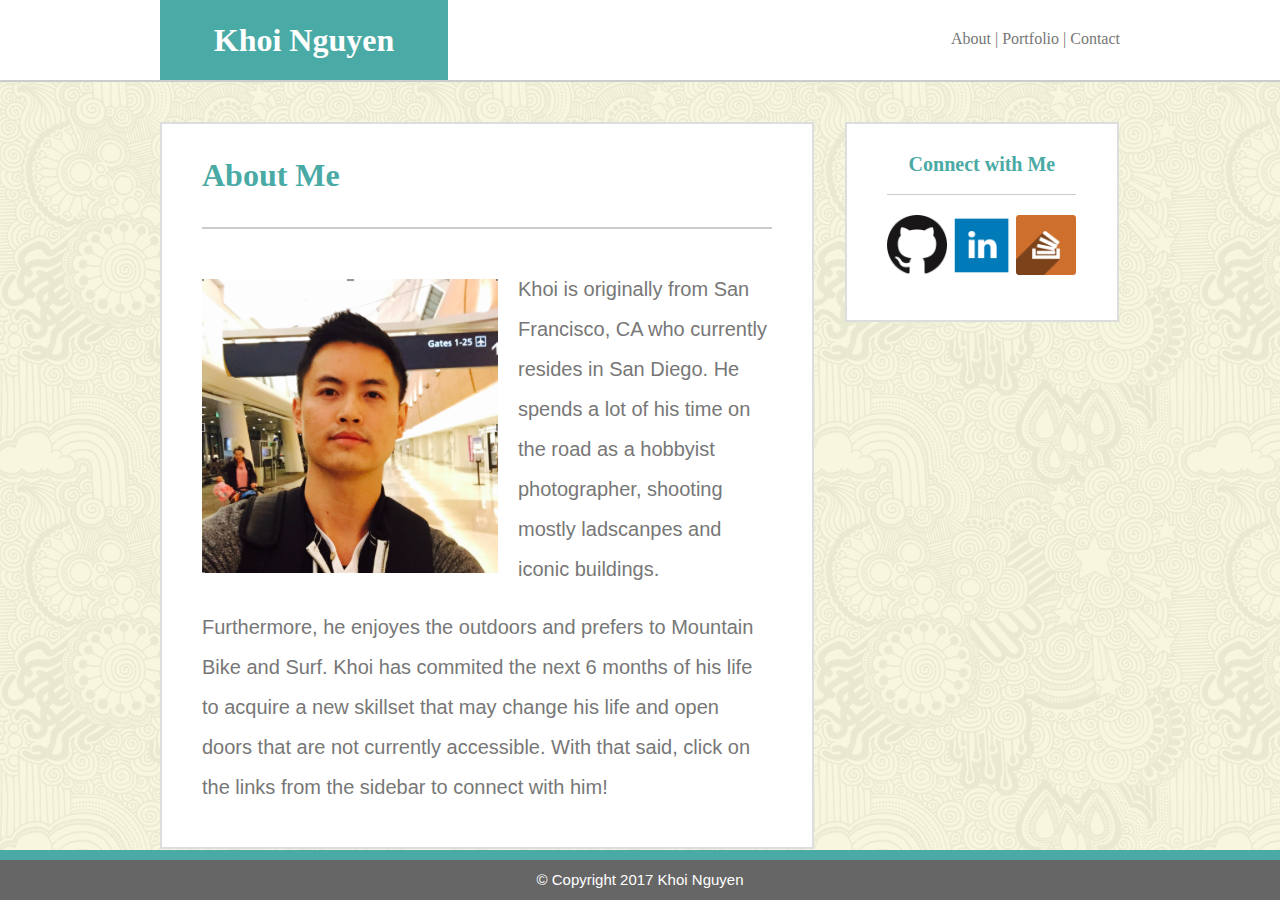
==== index.html @ 0c0db3fa "final release" ====
<!--
Developer:Khoi Nguyen
Date: 1/18/2017
UCSD Code Bootcamp: Homework #1
-->
<!DOCTYPE html>
<html lang="en-us">

<head>
	<meta charset="UTF-8">
	<title> About Me </title>
	<link rel="stylesheet" type="text/css" href="assets/css/style.css">
</head>

<body>
	<!--Contaier for the main header-->
	<header class="headings">
		<div id="mainHeaderWrapper">
			<h1 id="yourName">Khoi Nguyen</h1>
			<!--in page navigation links-->
			<nav id="pageLinks">
				<a href="index.html" class="backgroundSwitch">About	|</a>
				<a href="portfolio.html" class="backgroundSwitch">Portfolio	|</a>
				<a href="contact.html" class="backgroundSwitch">Contact</a>
			</nav>
		</div>
	</header>
	<!--Container for entire content area-->
	<div id="contentArea">
		<div id="mainContent">
			<header class="headings" id="headingLayout">
				<h1>About Me</h1>
			</header>
			<!--image and bio div-->
			<div id="bio-image">
				<img id="myPic" src="assets/images/Tutor_pic.png" alt="Smiley face">
				<p id="mainText"> Khoi is originally from San Francisco, CA who currently resides in San Diego. He spends a lot of his time on the road as a hobbyist photographer, shooting mostly ladscanpes and iconic buildings. </p><br>
				<p id="mainText"> Furthermore, he enjoyes the outdoors and prefers to Mountain Bike and Surf. Khoi has commited the next 6 months of his life to acquire a new skillset that may change his life and open doors that are not currently accessible. With that said, click on the links from the sidebar to connect with him!</p>

			</div>
		</div>
		<div id="sideBar">
			<div id="sideBarWrapper">
				<header class="headings" id="connectHeader">
					<strong> Connect with Me </strong>
				</header>
				<!--connect with me icon & links-->
				<a href="https://github.com/khoin084" target="_blank">
				<img id="gitHub" src="assets/images/github.png" class="rotateIcon" alt="Smiley face" height ="60" width="60">
				</a>
				<a href="https://www.linkedin.com/in/khoi-nguyen-866a8929?trk=nav_responsive_tab_profile" target="_blank">
				<img id="linkedin" src="assets/images/linkedin_square_color.png" class="rotateIcon" alt="Smiley face" height ="60" width="60">
				</a>
				<a href="http://stackoverflow.com/users/7329248/khoi" target="_blank">
				<img id="fb" src="assets/images/stackoverflow.png" class="rotateIcon" alt="Smiley face" height ="60" width="60">
				</a>
			</div>
		</div>
	</div>
	<div id="footerWrapper">
		<!--teal decor strip before footer-->
		<div id="preFooter">
		</div>
		<!--main footer-->
		<footer>
			&copy; Copyright 2017 Khoi Nguyen
		</footer>
	</div>
</body>
</html>
---- assets/css/style.css ----
/**
*Khoi Nguyen
*Homework #1
*Basic Portfolio - About + Portfolio + Contact styling sheet.  
**/

* {
	/*sizing properties for Height and Width*/
	box-sizing: border-box;
}
body {
	/*per spec - all other fonts use:*/
	font-family: 'Arial', 'Helvetica Neue', Helvetica, sans-serif;
	/**per spec - regular font color (used for paragraphs and all text
	*besides the headings)
	**/
	color: #777777;
	background: url(../images/skulls.png);
	margin: 0;
}
/*common styles for all headings, will override this parent if needed.*/
.headings {
	/*per spec - use Teal as background color*/
	color: #4aaaa5;
	/*per spec - main header background color*/
	background-color: #ffffff;
	/*per spec - main header border color*/
	border-bottom: 2px solid #cccccc;
	/*per spec - haeding fonts use:*/
	font-family: 'Georgia', Times, Times New Roman, serif;
}
#mainHeaderWrapper{
	width: 960px;
	/*center wrapper nicely in the middle*/
	margin: 0 auto;
	position: relative;
}
#yourName {
	/*change block element to inline element*/
	display: inline-block;
	color: white;
	background-color: #4aaaa5;
	width: 30%;
	text-align: center;
	line-height: 80px;
	margin: 0;
	/** Alternate method: using floats
	*float: left;
	*width: 30%;
	*text-align: center;
	*background-color: #4aaaa5;
	*color: white;
	**/
}
#pageLinks {
	/*change block element to inline element*/
	display: inline-block;
	width: 20%;
	text-align: right;
	position: absolute;
	right: 0;
	top: 30px;
	/** Alternate method: using floats
	*float: right;
	*width: 70%;
	*text-align: right;	
	*font-size: 20px;
	**/
}
/*main header link styling + bonus feature*/
a {
	color: #777777;
}
a:link {
    text-decoration: none;
}
/*link does not turn purple once visited*/
a:visited {
    text-decoration: none;
}
/*underlines link upon hover*/
a:hover {
    text-decoration: underline;
}
/*Bonus feature to change backgroun upon hover*/
.backgroundSwitch:hover {
	background-color: orange;
}

/***********END OF MAIN HEADER STYLING*******************/

#contentArea {
	/*per spec - entire content area is 960px wide*/
	width: 960px;
	/*nicely centered*/
	margin: 0 auto;
}
#headingLayout {
	/*align with main content padding*/
	margin: 0 40px;
	line-height: 60px;
}
#mainContent {
	display: inline-block;
	/**per spec - The main section content is 650px wide.
	*654px = (630+20+4)px
	**/
	width: 654px;
	margin: 40px 10px 0 0;
	/*per spec - Main content background color:*/
	background-color: #ffffff;
	/*per spec - Main content border color:*/
	border: 2px solid #dddddd;
}
#myPic {
	/*allows main text to wrap around the pic*/
	float: left;
	padding-right: 20px;
	margin-top: 10px;
}
#bio-image {
	/*give bio + image padding and match that of the content header*/
	padding: 40px;
}
#mainText {
	font-size: 20px;
	line-height: 40px;
	margin: 0;
}
/**************************************************
* Portfolio Sytling section
***************************************************/

.sectionLayout {
	background-color: #4aaaa5;
	color: white;
	/*positioning relative to parent sport*/
	position: absolute;
	bottom: 15px;
	left: 30px;
	width: 200px;
}
#soccer {
	/*converting block element to inline element*/
	display: inline-block;
	width: 40%;
	text-align: center;
	margin: 20px 25px;
	/*for section to position itself absolutely*/
	position: relative;
	line-height: 25px;
}
#roadBike {
	/*converting block element to inline element*/
	display: inline-block;
	width: 40%;
	text-align: center;
	margin: 20px;
	/*for section to position itself absolutely*/
	position: relative;
	line-height: 25px;
}
#baseball {
	/*converting block element to inline element*/
	display: inline-block;
	width: 40%;
	text-align: center;
	margin: 20px 25px;
	/*for section to position itself absolutely*/
	position: relative;
	line-height: 25px;
}
#surfing {
	/*converting block element to inline element*/
	display: inline-block;
	width: 40%;
	text-align: center;
	margin: 20px;
	/*for section to position itself absolutely*/
	position: relative;
	line-height: 25px;
}
#track {
	/*converting block element to inline element*/
	display: inline-block;
	width: 40%;
	text-align: center;
	margin: 25px;
	/*for section to position itself absolutely*/
	position: relative;
	line-height: 25px;
}

/*************************************************
* End of Portfolio section
**************************************************/
/*************************************************
* Contacts Styling section
**************************************************/
#formLayout {
	margin: 40px 0  0 40px;
	line-height: 40px;
	font-size: 20px;
}
#name {
	/**label is an inline element, converting to block element
	*to take up entire line.
	**/
	display: block;
	width: 100%;
	height: 30px;
	font-size: 15px;
}
#email {
	/**label is an inline element, converting to block element
	*to take up entire line.
	**/
	display: block;
	width: 100%;
	height: 30px;
	font-size: 15px;
}
#message {
	/**label is an inline element, converting to block element
	*to take up entire line.
	**/
	display: block;
	width: 100%;
	height: 300px;
}
.submitButton {
	background-color: #4aaaa5; 
	font-size: 20px;
	height: 40px;
	margin: 20px 0;
	color: white;
}
/**************************************************
* End of Contacts section
***************************************************/

/***********END OF MAIN CONTENT STYLING*******************/

#sideBar {
	display: inline-block;
	/**per spec - The side bar content is 270px wide.
	*274px = (190+80+4)px
	**/
	width: 274px;
	height: 200px;
	text-align: center;
	border: 2px solid #dddddd;
	margin: 40px 0 0 17px;
	/*align with the mainContent*/
	vertical-align: top;
	padding: 40px;
	background-color: #ffffff;
	position: relative;
}
#sideBarWrapper {
	/*relative to parent position in sideBar*/
	position: absolute;
	top: 10px;	
}
#connectHeader {
	font-size: 20px;
	text-align: center;
	line-height: 60px;
	/*overriding class headerLayout inheritance*/
	border-top: 0;
	border-bottom: 1px solid #cccccc; 
	margin-bottom: 20px;
}
/*Bonus Rotation feature for icons*/
.rotateIcon:hover  {
  -ms-transform: rotate(-20deg);
  -webkit-transform: rotate(-20deg);
  -moz-transform: rotate(-20deg);
  -o-transform: rotate(-20deg);
  transform: rotate(-20deg);
}

/***********END OF SIDEBAR STYLING*******************/

#footerWrapper {
	/*bonus sitcky footer feature*/
	position: fixed;
	bottom: 0;
	width: 100%;
	margin-top: 20px;
}
#preFooter {
	background-color: #4aaaa5;
	height: 10px;
}
footer {
	text-align: center;
	background-color: #666666;
	color: white;
	font-size: 15px;
	line-height: 40px;
}
/***********END OF FOOTER STYLING*******************/
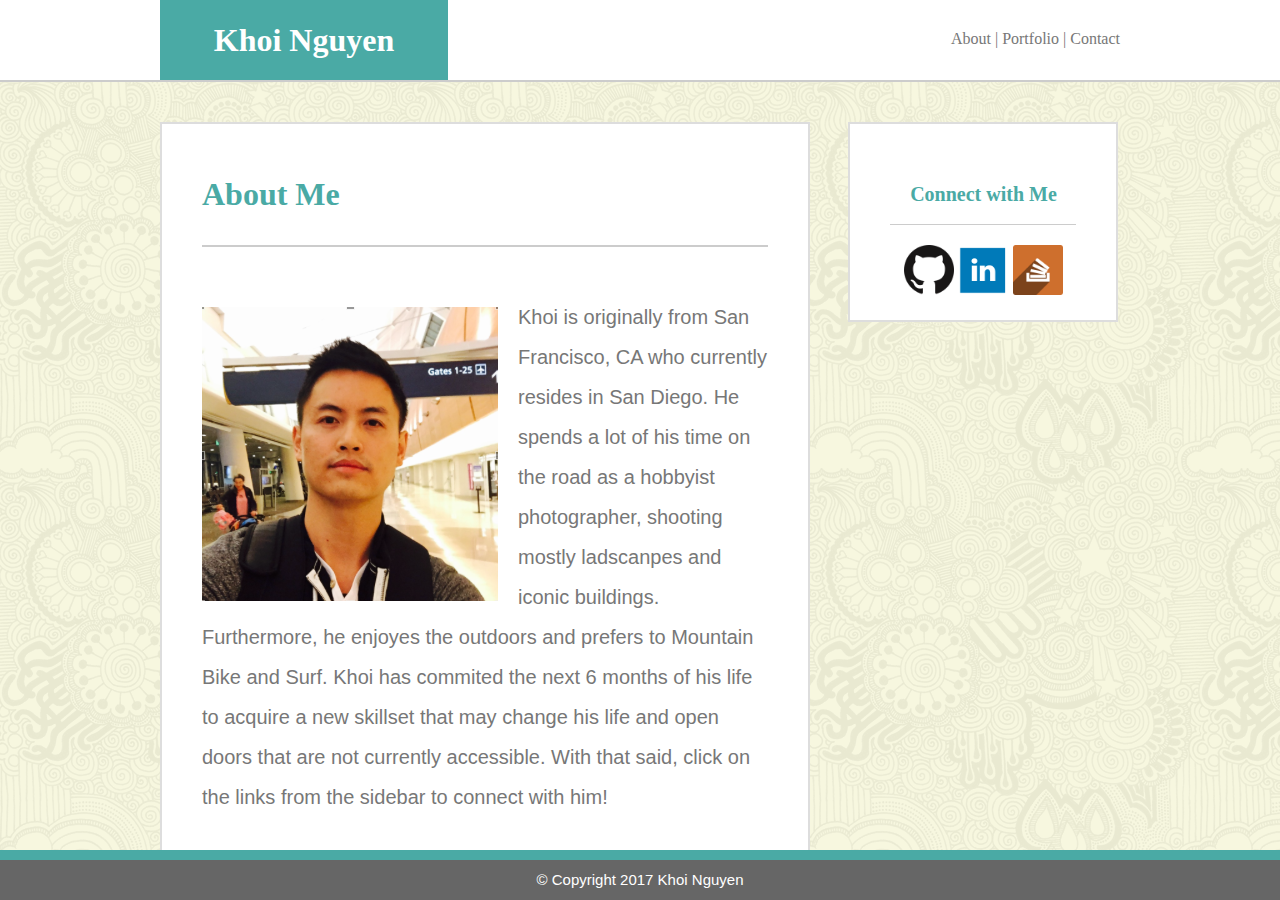
==== commit 3af1df1e: "final release 2p0" ====
--- a/index.html
+++ b/index.html
@@ -34,27 +34,27 @@
 			<!--image and bio div-->
 			<div id="bio-image">
 				<img id="myPic" src="assets/images/Tutor_pic.png" alt="Smiley face">
-				<p id="mainText"> Khoi is originally from San Francisco, CA who currently resides in San Diego. He spends a lot of his time on the road as a hobbyist photographer, shooting mostly ladscanpes and iconic buildings. </p><br>
-				<p id="mainText"> Furthermore, he enjoyes the outdoors and prefers to Mountain Bike and Surf. Khoi has commited the next 6 months of his life to acquire a new skillset that may change his life and open doors that are not currently accessible. With that said, click on the links from the sidebar to connect with him!</p>
+				<p id="mainText"> Khoi is originally from San Francisco, CA who currently resides in San Diego. He spends a lot of his time on the road as a hobbyist photographer, shooting mostly ladscanpes and iconic buildings. 
+				
+				Furthermore, he enjoyes the outdoors and prefers to Mountain Bike and Surf. Khoi has commited the next 6 months of his life to acquire a new skillset that may change his life and open doors that are not currently accessible. With that said, click on the links from the sidebar to connect with him!</p>
 
 			</div>
 		</div>
+		<!--sideBar styling-->
 		<div id="sideBar">
-			<div id="sideBarWrapper">
-				<header class="headings" id="connectHeader">
+			<header class="headings" id="connectHeader">
 					<strong> Connect with Me </strong>
-				</header>
-				<!--connect with me icon & links-->
-				<a href="https://github.com/khoin084" target="_blank">
-				<img id="gitHub" src="assets/images/github.png" class="rotateIcon" alt="Smiley face" height ="60" width="60">
-				</a>
-				<a href="https://www.linkedin.com/in/khoi-nguyen-866a8929?trk=nav_responsive_tab_profile" target="_blank">
-				<img id="linkedin" src="assets/images/linkedin_square_color.png" class="rotateIcon" alt="Smiley face" height ="60" width="60">
-				</a>
-				<a href="http://stackoverflow.com/users/7329248/khoi" target="_blank">
-				<img id="fb" src="assets/images/stackoverflow.png" class="rotateIcon" alt="Smiley face" height ="60" width="60">
-				</a>
-			</div>
+			</header>
+			<!--connect with me icon & links-->
+			<a href="https://github.com/khoin084" target="_blank">
+			<img id="gitHub" src="assets/images/github.png" class="rotateIcon" alt="Smiley face" height ="50" width="50">
+			</a>
+			<a href="https://www.linkedin.com/in/khoi-nguyen-866a8929?trk=nav_responsive_tab_profile" target="_blank">
+			<img id="linkedin" src="assets/images/linkedin_square_color.png" class="rotateIcon" alt="Smiley face" height ="50" width="50">
+			</a>
+			<a href="http://stackoverflow.com/users/7329248/khoi" target="_blank">
+			<img id="fb" src="assets/images/stackoverflow.png" class="rotateIcon" alt="Smiley face" height ="50" width="50">
+			</a>	
 		</div>
 	</div>
 	<div id="footerWrapper">
--- a/assets/css/style.css
+++ b/assets/css/style.css
@@ -97,16 +97,16 @@
 }
 #headingLayout {
 	/*align with main content padding*/
-	margin: 0 40px;
+	margin: 40px 40px 10px 40px;
 	line-height: 60px;
 }
 #mainContent {
 	display: inline-block;
 	/**per spec - The main section content is 650px wide.
-	*654px = (630+20+4)px
-	**/
-	width: 654px;
-	margin: 40px 10px 0 0;
+	*650px = [646(content)+2(border)+2(border)]px
+	**/
+	width: 650px;
+	margin: 40px 0 0 0;
 	/*per spec - Main content background color:*/
 	background-color: #ffffff;
 	/*per spec - Main content border color:*/
@@ -137,7 +137,7 @@
 	/*positioning relative to parent sport*/
 	position: absolute;
 	bottom: 15px;
-	left: 30px;
+	left: 29px;
 	width: 200px;
 }
 #soccer {
@@ -244,23 +244,17 @@
 #sideBar {
 	display: inline-block;
 	/**per spec - The side bar content is 270px wide.
-	*274px = (190+80+4)px
-	**/
-	width: 274px;
+	*270px = [186(content)+80(padding)+4(border)]px
+	**/
+	width: 270px;
 	height: 200px;
 	text-align: center;
 	border: 2px solid #dddddd;
-	margin: 40px 0 0 17px;
+	margin: 40px 0 0 34px;
 	/*align with the mainContent*/
 	vertical-align: top;
 	padding: 40px;
 	background-color: #ffffff;
-	position: relative;
-}
-#sideBarWrapper {
-	/*relative to parent position in sideBar*/
-	position: absolute;
-	top: 10px;	
 }
 #connectHeader {
 	font-size: 20px;
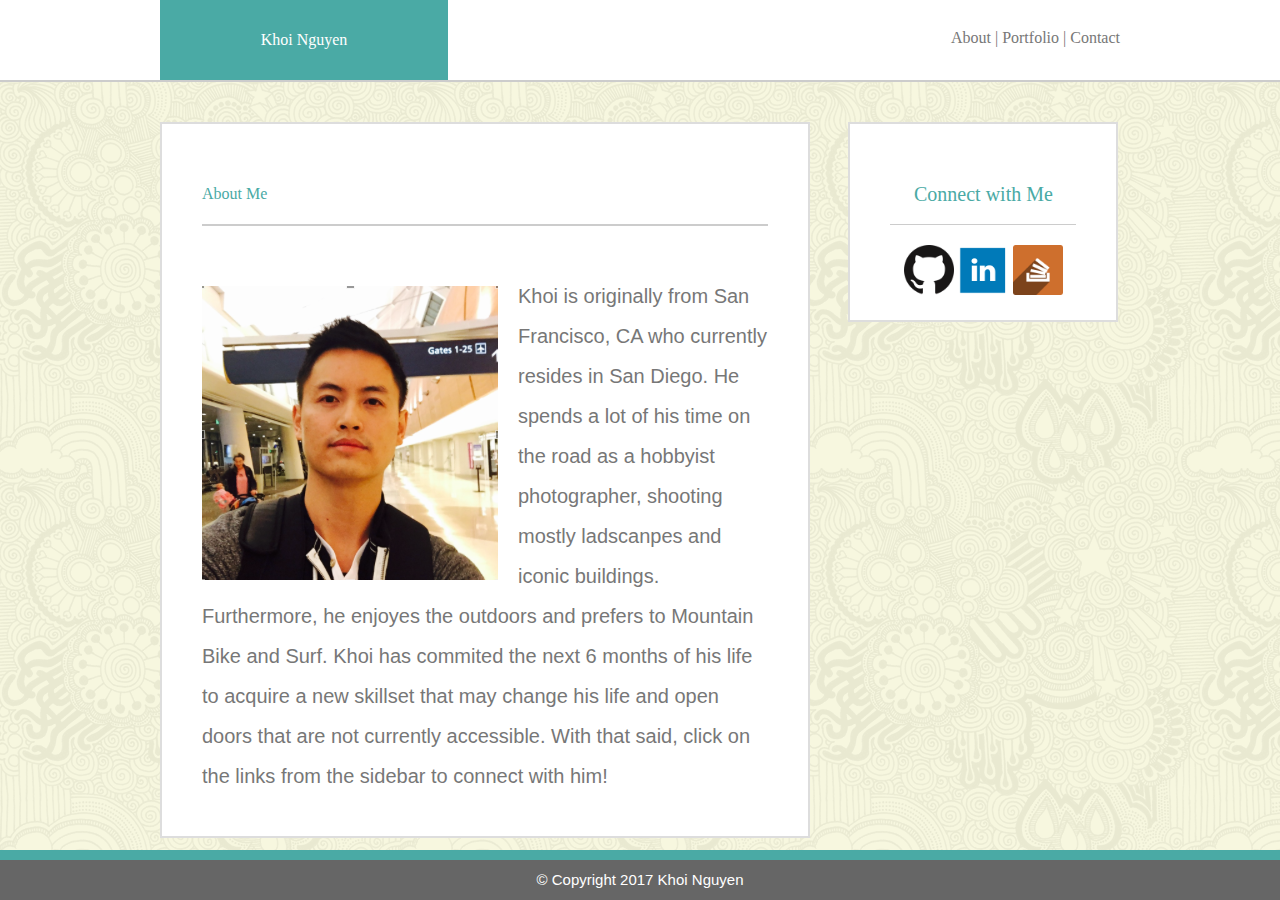
==== commit 4c8beb2b: "final release" ====
--- a/index.html
+++ b/index.html
@@ -9,6 +9,7 @@
 <head>
 	<meta charset="UTF-8">
 	<title> About Me </title>
+	<link rel="stylesheet" type="text/css" href="assets/css/reset.css">
 	<link rel="stylesheet" type="text/css" href="assets/css/style.css">
 </head>
 
@@ -35,7 +36,7 @@
 			<div id="bio-image">
 				<img id="myPic" src="assets/images/Tutor_pic.png" alt="Smiley face">
 				<p id="mainText"> Khoi is originally from San Francisco, CA who currently resides in San Diego. He spends a lot of his time on the road as a hobbyist photographer, shooting mostly ladscanpes and iconic buildings. 
-				
+
 				Furthermore, he enjoyes the outdoors and prefers to Mountain Bike and Surf. Khoi has commited the next 6 months of his life to acquire a new skillset that may change his life and open doors that are not currently accessible. With that said, click on the links from the sidebar to connect with him!</p>
 
 			</div>
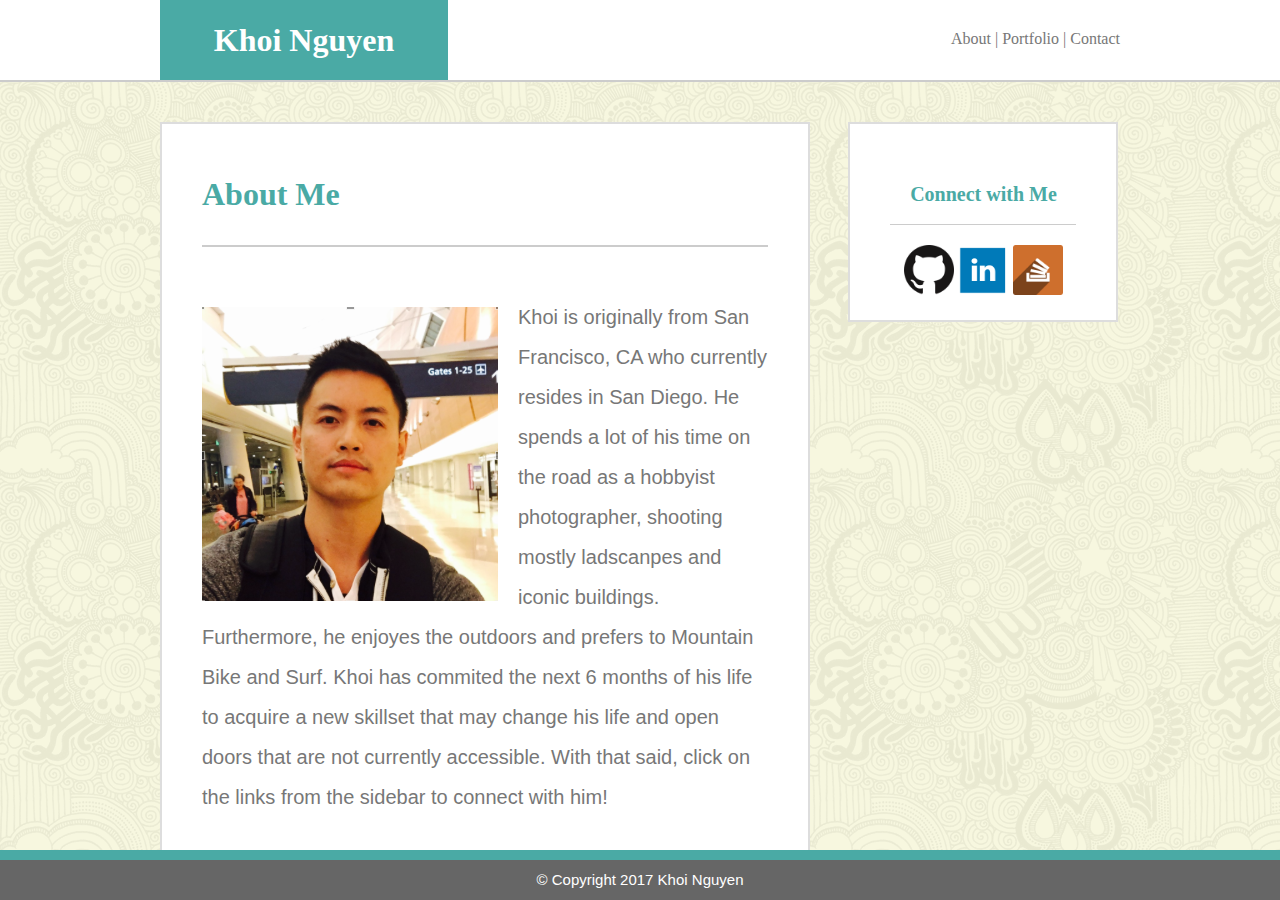
==== commit 1b1a1245: "Final Release" ====
--- a/index.html
+++ b/index.html
@@ -1,6 +1,6 @@
 <!--
 Developer:Khoi Nguyen
-Date: 1/18/2017
+Date: 1/19/2017
 UCSD Code Bootcamp: Homework #1
 -->
 <!DOCTYPE html>
@@ -9,7 +9,6 @@
 <head>
 	<meta charset="UTF-8">
 	<title> About Me </title>
-	<link rel="stylesheet" type="text/css" href="assets/css/reset.css">
 	<link rel="stylesheet" type="text/css" href="assets/css/style.css">
 </head>
 
--- a/assets/css/style.css
+++ b/assets/css/style.css
@@ -1,5 +1,6 @@
 /**
 *Khoi Nguyen
+*Date: 1/19/2017
 *Homework #1
 *Basic Portfolio - About + Portfolio + Contact styling sheet.  
 **/
